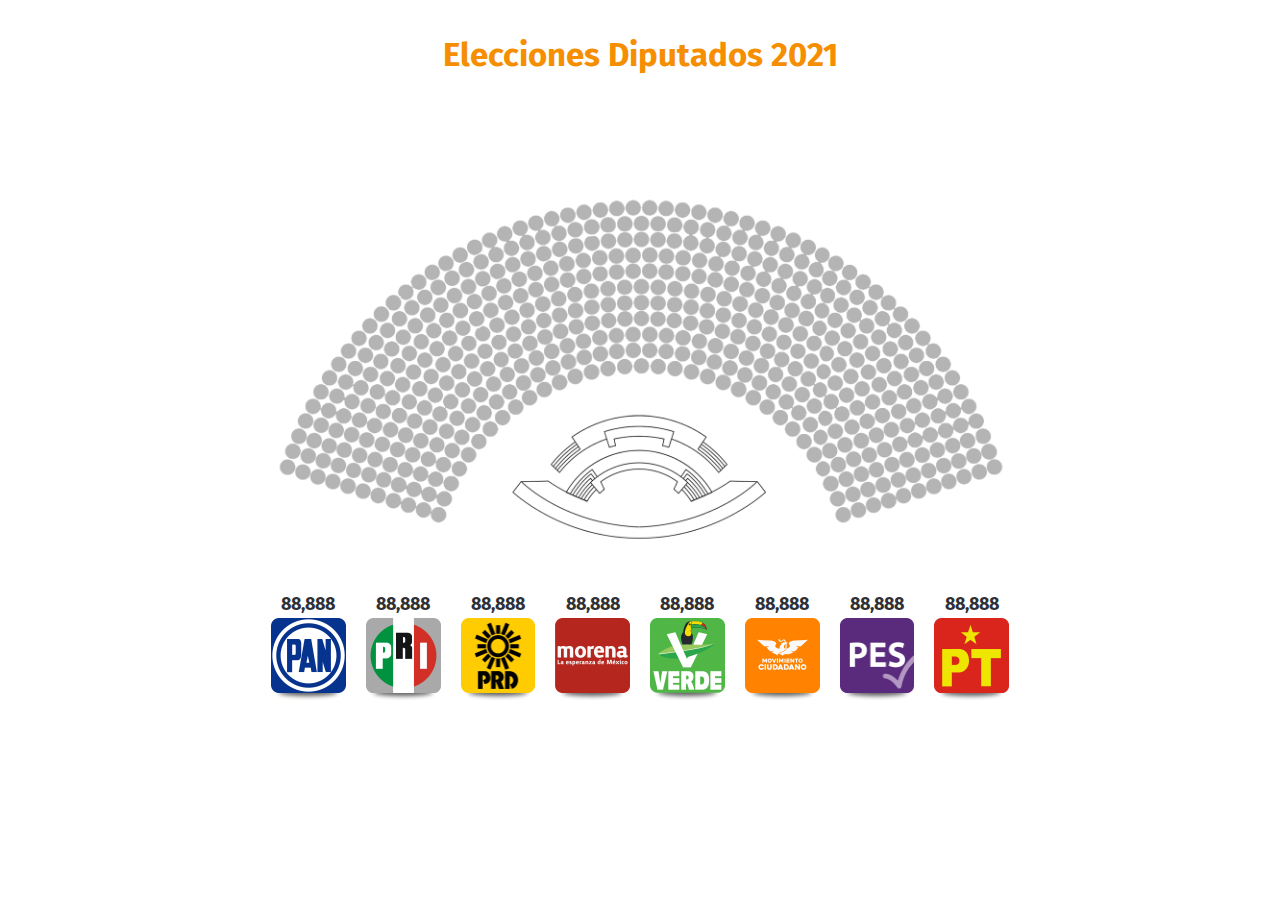
==== app/index.html @ 27cbe116 "add files to repository" ====
<!DOCTYPE html>
<html lang="es">
<head>
  <meta charset="UTF-8">
  <meta name="viewport" content="width=device-width, initial-scale=1, maximum-scale=1, user-scalable=no">
  <title>Elecciones diputados 2021</title>
  <link rel="stylesheet" href="css/styles.css">
</head>
<body>
  <div class="container">
    <h2 class="title">Elecciones Diputados 2021</h2>
    <div class="imagen-camara">
      <img src="img/asientos/camara-img.png" class="img-responsive" alt="">
      <div class="imagen-camara__asientos asientos">
        <img src="img/asientos/morena.png" class="img-responsive" alt="" data="morena">
        <img src="img/asientos/pan.png" class="img-responsive" alt="" data="pan">
      </div>
    </div>
    <div class="botones-partidos">
      <!-- ///// ==== BUTTON ===== ///// -->
      <div class="botones-partidos__wrap-boton wrap-button">
        <span class="botones-partidos__number contador-partido">88,888</span>
        <div class="botones-partidos__boton boton-partido" data="pan">
          <img src="img/pan.png" class="img-responsive" alt="">
        </div>
        <img src="img/shadow.png" class="shadow-button" alt="">
      </div>
      <!-- ///// ==== BUTTON ===== ///// -->
      <div class="botones-partidos__wrap-boton wrap-button">
        <span class="botones-partidos__number contador-partido">88,888</span>
        <div class="botones-partidos__boton boton-partido" data="pri">
          <img src="img/pri.png" class="img-responsive" alt="">
        </div>
        <img src="img/shadow.png" class="shadow-button" alt="">
      </div>
      <!-- ///// ==== BUTTON ===== ///// -->
      <div class="botones-partidos__wrap-boton wrap-button">
        <span class="botones-partidos__number contador-partido">88,888</span>
        <div class="botones-partidos__boton boton-partido" data="prd">
          <img src="img/prd.png" class="img-responsive" alt="">
        </div>
        <img src="img/shadow.png" class="shadow-button" alt="">
      </div>
      <!-- ///// ==== BUTTON ===== ///// -->
      <div class="botones-partidos__wrap-boton wrap-button">
        <span class="botones-partidos__number contador-partido">88,888</span>
        <div class="botones-partidos__boton boton-partido" data="morena">
          <img src="img/morena.png" class="img-responsive" alt="">
        </div>
        <img src="img/shadow.png" class="shadow-button" alt="">
      </div>
      <!-- ///// ==== BUTTON ===== ///// -->
      <div class="botones-partidos__wrap-boton wrap-button">
        <span class="botones-partidos__number contador-partido">88,888</span>
        <div class="botones-partidos__boton boton-partido" data="pv">
          <img src="img/pv.png" class="img-responsive" alt="">
        </div>
        <img src="img/shadow.png" class="shadow-button" alt="">
      </div>
      <!-- ///// ==== BUTTON ===== ///// -->
      <div class="botones-partidos__wrap-boton wrap-button">
        <span class="botones-partidos__number contador-partido">88,888</span>
        <div class="botones-partidos__boton boton-partido" data="mc">
          <img src="img/mc.png" class="img-responsive" alt="">
        </div>
        <img src="img/shadow.png" class="shadow-button" alt="">
      </div>
      <!-- ///// ==== BUTTON ===== ///// -->
      <div class="botones-partidos__wrap-boton wrap-button">
        <span class="botones-partidos__number contador-partido">88,888</span>
        <div class="botones-partidos__boton boton-partido" data="pes">
          <img src="img/pes.png" class="img-responsive" alt="">
        </div>
        <img src="img/shadow.png" class="shadow-button" alt="">
      </div>
      <!-- ///// ==== BUTTON ===== ///// -->
      <div class="botones-partidos__wrap-boton wrap-button">
        <span class="botones-partidos__number contador-partido">88,888</span>
        <div class="botones-partidos__boton boton-partido" data="pt">
          <img src="img/pt.png" class="img-responsive" alt="">
        </div>
        <img src="img/shadow.png" class="shadow-button" alt="">
      </div>
    </div>
  </div>
  <script src="js/resources.min.js"></script>
  <script src="js/main.js"></script>
</body>
</html>
---- app/css/styles.css ----
@import url("https://fonts.googleapis.com/css2?family=Fira+Sans:wght@300;400;700&display=swap");
* {
  margin: 0;
  padding: 0;
  box-sizing: border-box;
}

body {
  background-color: #fff;
  color: #2e3035;
  font-family: 'Fira Sans', sans-serif;
}

.container {
  width: 100%;
  max-width: 768px;
  margin: 0 auto;
  padding: 20px 15px;
  position: relative;
}

.title {
  text-align: center;
  color: #f68e01;
  padding: 15px 0;
  font-size: 1.5625rem;
}

@media screen and (min-width: 48rem) {
  .title {
    font-size: 2.0625rem;
  }
}

.img-responsive {
  display: block;
  width: 100%;
  height: auto;
  margin: 0 auto;
}

.imagen-camara {
  position: relative;
  height: 250px;
}

.imagen-camara__asientos {
  position: absolute;
  top: 0;
  left: 0;
  width: 100%;
  height: 100%;
}

.imagen-camara__asientos img {
  display: none;
  position: absolute;
  top: 0;
  left: 0;
  width: 100%;
  height: auto;
}

@media screen and (min-width: 48rem) {
  .imagen-camara {
    height: 500px;
  }
}

.botones-partidos {
  display: -webkit-box;
  display: -webkit-flex;
  display: -ms-flexbox;
  display: flex;
  -webkit-box-pack: justify;
  -webkit-justify-content: space-between;
      -ms-flex-pack: justify;
          justify-content: space-between;
  -webkit-flex-wrap: wrap;
      -ms-flex-wrap: wrap;
          flex-wrap: wrap;
}

.botones-partidos__wrap-boton {
  width: calc((100% - 60px) / 4);
  position: relative;
  margin-bottom: 30px;
  padding-bottom: 20px;
}

.botones-partidos__wrap-boton .shadow-button {
  display: block;
  width: 110%;
  position: absolute;
  bottom: 10px;
  left: -4px;
  right: 0;
  margin: 0 auto;
}

.botones-partidos__boton {
  cursor: pointer;
  -webkit-transition: all .2s ease-in-out;
  transition: all .2s ease-in-out;
  position: relative;
  z-index: 2;
}

.botones-partidos__boton:hover {
  -webkit-transform: scale(0.9);
      -ms-transform: scale(0.9);
          transform: scale(0.9);
}

.botones-partidos__number {
  display: block;
  text-align: center;
  font-weight: 700;
  padding: 3px 0;
  font-size: 1.125rem;
}

@media screen and (min-width: 48rem) {
  .botones-partidos__wrap-boton {
    width: calc((100% - 140px) / 8);
  }
}

/*# sourceMappingURL=[data-uri] */
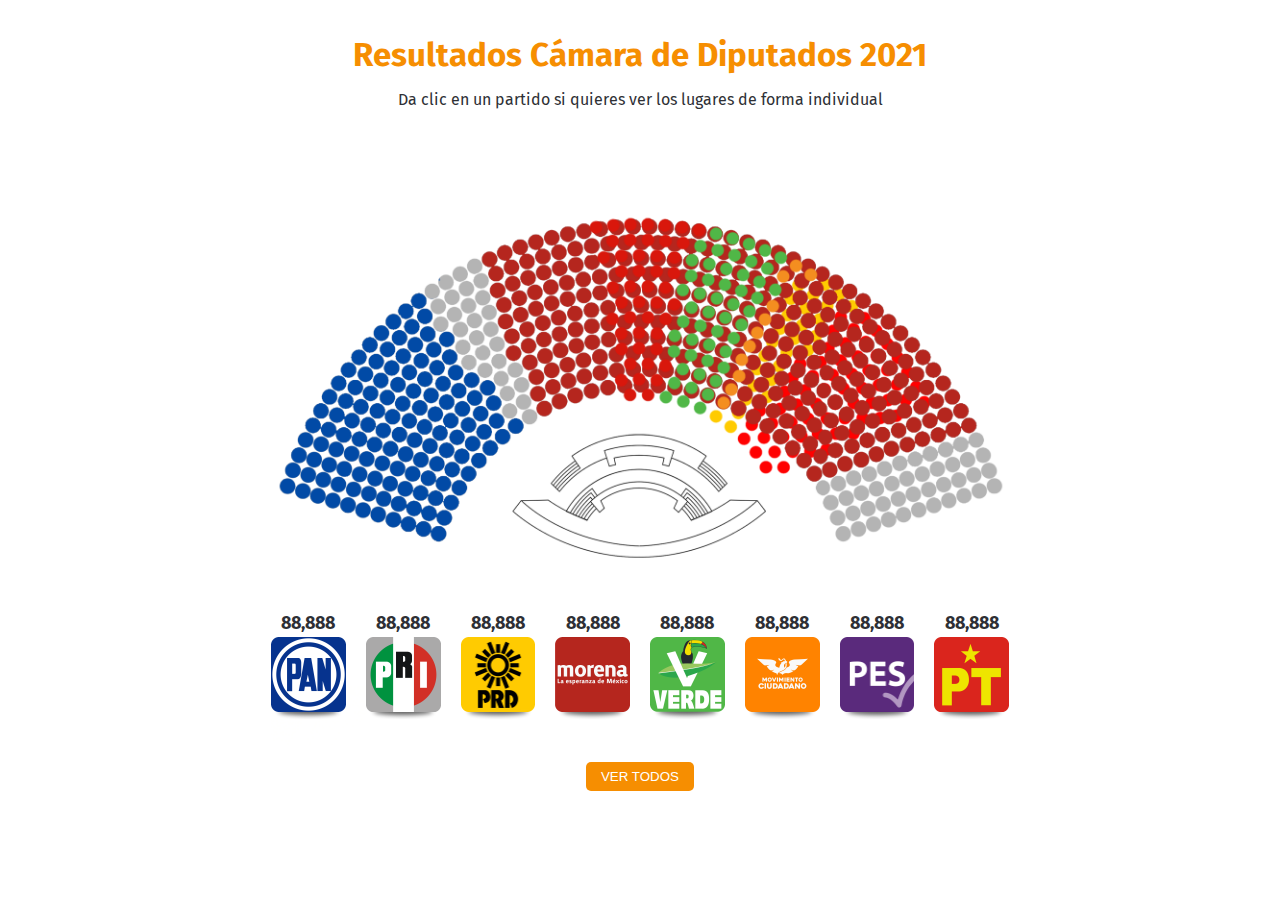
==== commit 63398547: "add text instructions" ====
--- a/app/index.html
+++ b/app/index.html
@@ -1,89 +1 @@
-<!DOCTYPE html>
-<html lang="es">
-<head>
-  <meta charset="UTF-8">
-  <meta name="viewport" content="width=device-width, initial-scale=1, maximum-scale=1, user-scalable=no">
-  <title>Elecciones diputados 2021</title>
-  <link rel="stylesheet" href="css/styles.css">
-</head>
-<body>
-  <div class="container">
-    <h2 class="title">Elecciones Diputados 2021</h2>
-    <div class="imagen-camara">
-      <img src="img/asientos/camara-img.png" class="img-responsive" alt="">
-      <div class="imagen-camara__asientos asientos">
-        <img src="img/asientos/morena.png" class="img-responsive" alt="" data="morena">
-        <img src="img/asientos/pan.png" class="img-responsive" alt="" data="pan">
-      </div>
-    </div>
-    <div class="botones-partidos">
-      <!-- ///// ==== BUTTON ===== ///// -->
-      <div class="botones-partidos__wrap-boton wrap-button">
-        <span class="botones-partidos__number contador-partido">88,888</span>
-        <div class="botones-partidos__boton boton-partido" data="pan">
-          <img src="img/pan.png" class="img-responsive" alt="">
-        </div>
-        <img src="img/shadow.png" class="shadow-button" alt="">
-      </div>
-      <!-- ///// ==== BUTTON ===== ///// -->
-      <div class="botones-partidos__wrap-boton wrap-button">
-        <span class="botones-partidos__number contador-partido">88,888</span>
-        <div class="botones-partidos__boton boton-partido" data="pri">
-          <img src="img/pri.png" class="img-responsive" alt="">
-        </div>
-        <img src="img/shadow.png" class="shadow-button" alt="">
-      </div>
-      <!-- ///// ==== BUTTON ===== ///// -->
-      <div class="botones-partidos__wrap-boton wrap-button">
-        <span class="botones-partidos__number contador-partido">88,888</span>
-        <div class="botones-partidos__boton boton-partido" data="prd">
-          <img src="img/prd.png" class="img-responsive" alt="">
-        </div>
-        <img src="img/shadow.png" class="shadow-button" alt="">
-      </div>
-      <!-- ///// ==== BUTTON ===== ///// -->
-      <div class="botones-partidos__wrap-boton wrap-button">
-        <span class="botones-partidos__number contador-partido">88,888</span>
-        <div class="botones-partidos__boton boton-partido" data="morena">
-          <img src="img/morena.png" class="img-responsive" alt="">
-        </div>
-        <img src="img/shadow.png" class="shadow-button" alt="">
-      </div>
-      <!-- ///// ==== BUTTON ===== ///// -->
-      <div class="botones-partidos__wrap-boton wrap-button">
-        <span class="botones-partidos__number contador-partido">88,888</span>
-        <div class="botones-partidos__boton boton-partido" data="pv">
-          <img src="img/pv.png" class="img-responsive" alt="">
-        </div>
-        <img src="img/shadow.png" class="shadow-button" alt="">
-      </div>
-      <!-- ///// ==== BUTTON ===== ///// -->
-      <div class="botones-partidos__wrap-boton wrap-button">
-        <span class="botones-partidos__number contador-partido">88,888</span>
-        <div class="botones-partidos__boton boton-partido" data="mc">
-          <img src="img/mc.png" class="img-responsive" alt="">
-        </div>
-        <img src="img/shadow.png" class="shadow-button" alt="">
-      </div>
-      <!-- ///// ==== BUTTON ===== ///// -->
-      <div class="botones-partidos__wrap-boton wrap-button">
-        <span class="botones-partidos__number contador-partido">88,888</span>
-        <div class="botones-partidos__boton boton-partido" data="pes">
-          <img src="img/pes.png" class="img-responsive" alt="">
-        </div>
-        <img src="img/shadow.png" class="shadow-button" alt="">
-      </div>
-      <!-- ///// ==== BUTTON ===== ///// -->
-      <div class="botones-partidos__wrap-boton wrap-button">
-        <span class="botones-partidos__number contador-partido">88,888</span>
-        <div class="botones-partidos__boton boton-partido" data="pt">
-          <img src="img/pt.png" class="img-responsive" alt="">
-        </div>
-        <img src="img/shadow.png" class="shadow-button" alt="">
-      </div>
-    </div>
-  </div>
-  <script src="js/resources.min.js"></script>
-  <script src="js/main.js"></script>
-</body>
-</html>+<!DOCTYPE html><html lang="es"><head><meta charset="UTF-8"><meta name="viewport" content="width=device-width,initial-scale=1,maximum-scale=1,user-scalable=no"><title>Resultados diputados 2021</title><link rel="stylesheet" href="css/styles.min.css"></head><body><div class="container"><h2 class="title">Resultados Cámara de Diputados 2021</h2><p class="text-instructions">Da clic en un partido si quieres ver los lugares de forma individual</p><div class="imagen-camara"><img src="img/asientos/camara-img.png" class="img-responsive" alt=""><div class="imagen-camara__asientos asientos"><img src="img/asientos/pan.png" class="img-responsive" alt="" data="pan"> <img src="img/asientos/pri.png" class="img-responsive" alt="" data="pri"> <img src="img/asientos/prd.png" class="img-responsive" alt="" data="prd"> <img src="img/asientos/morena.png" class="img-responsive" alt="" data="morena"> <img src="img/asientos/pv.png" class="img-responsive" alt="" data="pv"> <img src="img/asientos/mc.png" class="img-responsive" alt="" data="mc"> <img src="img/asientos/pt.png" class="img-responsive" alt="" data="pt"></div></div><div class="botones-partidos"><div class="botones-partidos__wrap-boton wrap-button"><span class="botones-partidos__number contador-partido">88,888</span><div class="botones-partidos__boton boton-partido" data="pan"><img src="img/pan.png" class="img-responsive" alt=""></div><img src="img/shadow.png" class="shadow-button" alt=""></div><div class="botones-partidos__wrap-boton wrap-button"><span class="botones-partidos__number contador-partido">88,888</span><div class="botones-partidos__boton boton-partido" data="pri"><img src="img/pri.png" class="img-responsive" alt=""></div><img src="img/shadow.png" class="shadow-button" alt=""></div><div class="botones-partidos__wrap-boton wrap-button"><span class="botones-partidos__number contador-partido">88,888</span><div class="botones-partidos__boton boton-partido" data="prd"><img src="img/prd.png" class="img-responsive" alt=""></div><img src="img/shadow.png" class="shadow-button" alt=""></div><div class="botones-partidos__wrap-boton wrap-button"><span class="botones-partidos__number contador-partido">88,888</span><div class="botones-partidos__boton boton-partido" data="morena"><img src="img/morena.png" class="img-responsive" alt=""></div><img src="img/shadow.png" class="shadow-button" alt=""></div><div class="botones-partidos__wrap-boton wrap-button"><span class="botones-partidos__number contador-partido">88,888</span><div class="botones-partidos__boton boton-partido" data="pv"><img src="img/pv.png" class="img-responsive" alt=""></div><img src="img/shadow.png" class="shadow-button" alt=""></div><div class="botones-partidos__wrap-boton wrap-button"><span class="botones-partidos__number contador-partido">88,888</span><div class="botones-partidos__boton boton-partido" data="mc"><img src="img/mc.png" class="img-responsive" alt=""></div><img src="img/shadow.png" class="shadow-button" alt=""></div><div class="botones-partidos__wrap-boton wrap-button"><span class="botones-partidos__number contador-partido">88,888</span><div class="botones-partidos__boton boton-partido" data="pes"><img src="img/pes.png" class="img-responsive" alt=""></div><img src="img/shadow.png" class="shadow-button" alt=""></div><div class="botones-partidos__wrap-boton wrap-button"><span class="botones-partidos__number contador-partido">88,888</span><div class="botones-partidos__boton boton-partido" data="pt"><img src="img/pt.png" class="img-responsive" alt=""></div><img src="img/shadow.png" class="shadow-button" alt=""></div></div><div class="wrap-button-all"><button class="button-all">Ver todos</button></div></div><script src="js/resources.min.js"></script><script src="js/main.min.js"></script></body></html>--- a/app/css/styles.min.css
+++ b/app/css/styles.min.css
@@ -0,0 +1 @@
+@import url("https://fonts.googleapis.com/css2?family=Fira+Sans:wght@300;400;700&display=swap");*{margin:0;padding:0;box-sizing:border-box}body{background-color:#fff;color:#2e3035;font-family:'Fira Sans', sans-serif}.container{width:100%;max-width:768px;margin:0 auto;padding:20px 15px;position:relative}.title{text-align:center;color:#f68e01;padding:15px 0;font-size:1.5625rem}@media screen and (min-width: 48rem){.title{font-size:2.0625rem}}.text-instructions{text-align:center}.img-responsive{display:block;width:100%;height:auto;margin:0 auto}.imagen-camara{position:relative;height:250px}.imagen-camara__asientos{position:absolute;top:0;left:0;width:100%;height:100%}.imagen-camara__asientos img{position:absolute;top:0;left:0;width:100%;height:auto}@media screen and (min-width: 48rem){.imagen-camara{height:500px}}.botones-partidos{display:-webkit-box;display:-webkit-flex;display:-ms-flexbox;display:flex;-webkit-box-pack:justify;-webkit-justify-content:space-between;-ms-flex-pack:justify;justify-content:space-between;-webkit-flex-wrap:wrap;-ms-flex-wrap:wrap;flex-wrap:wrap}.botones-partidos__wrap-boton{width:calc((100% - 60px) / 4);position:relative;margin-bottom:30px;padding-bottom:20px}.botones-partidos__wrap-boton .shadow-button{display:block;width:110%;position:absolute;bottom:10px;left:-4px;right:0;margin:0 auto}.botones-partidos__boton{cursor:pointer;-webkit-transition:all .2s ease-in-out;transition:all .2s ease-in-out;position:relative;z-index:2}.botones-partidos__boton:hover{-webkit-transform:scale(0.9);-ms-transform:scale(0.9);transform:scale(0.9)}.botones-partidos__number{display:block;text-align:center;font-weight:700;padding:3px 0;font-size:1.125rem}@media screen and (min-width: 48rem){.botones-partidos__wrap-boton{width:calc((100% - 140px) / 8)}}.wrap-button-all{display:-webkit-box;display:-webkit-flex;display:-ms-flexbox;display:flex;-webkit-box-pack:center;-webkit-justify-content:center;-ms-flex-pack:center;justify-content:center}.wrap-button-all .button-all{display:inline-block;background-color:#f68e01;color:white;border:none;outline:none !important;text-transform:uppercase;padding:7px 15px;border-radius:5px;cursor:pointer;-webkit-transition:all .2s ease-in-out;transition:all .2s ease-in-out}.wrap-button-all .button-all:hover{opacity:.8}
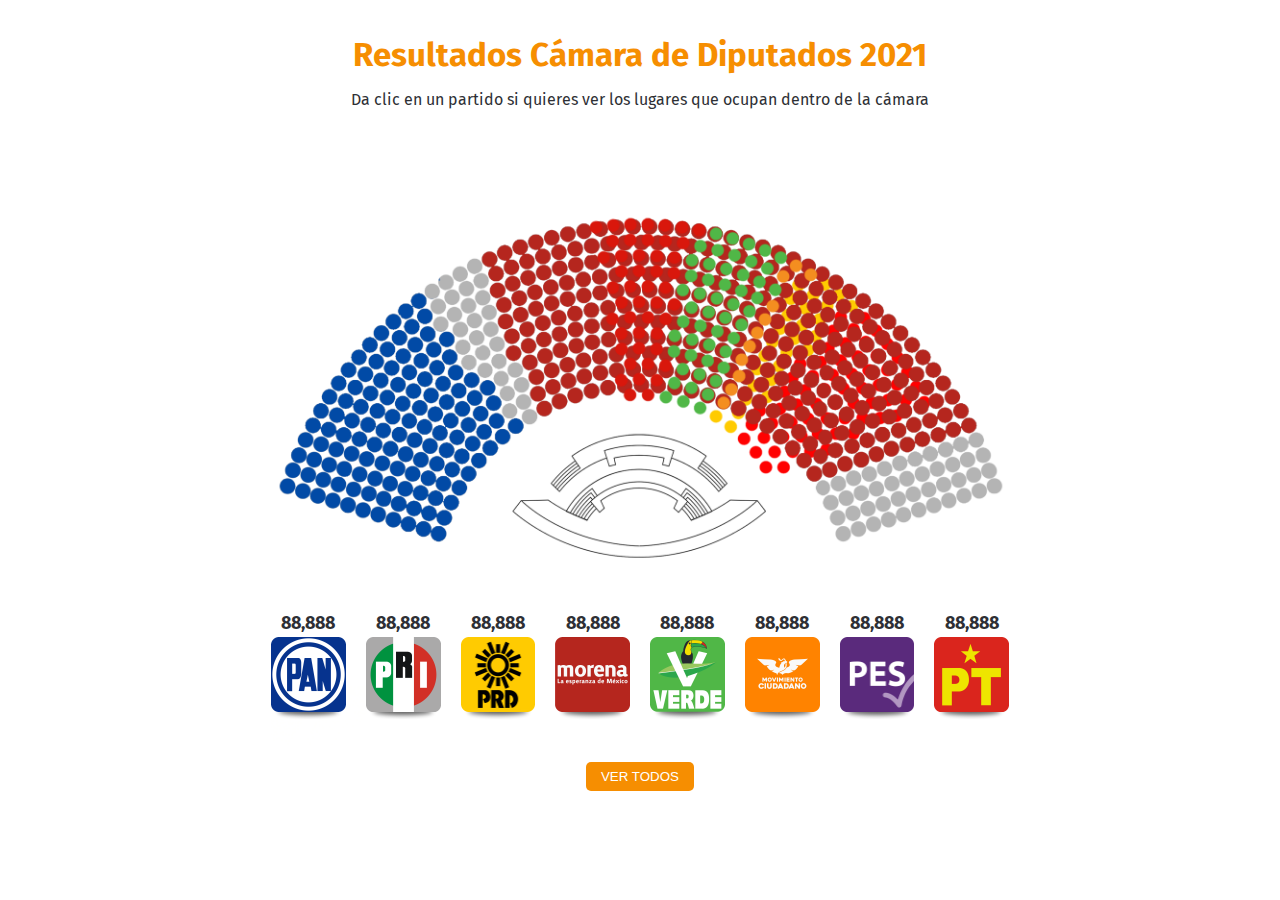
==== commit 5de99f25: "add production component" ====
--- a/app/index.html
+++ b/app/index.html
@@ -1 +1 @@
-<!DOCTYPE html><html lang="es"><head><meta charset="UTF-8"><meta name="viewport" content="width=device-width,initial-scale=1,maximum-scale=1,user-scalable=no"><title>Resultados diputados 2021</title><link rel="stylesheet" href="css/styles.min.css"></head><body><div class="container"><h2 class="title">Resultados Cámara de Diputados 2021</h2><p class="text-instructions">Da clic en un partido si quieres ver los lugares de forma individual</p><div class="imagen-camara"><img src="img/asientos/camara-img.png" class="img-responsive" alt=""><div class="imagen-camara__asientos asientos"><img src="img/asientos/pan.png" class="img-responsive" alt="" data="pan"> <img src="img/asientos/pri.png" class="img-responsive" alt="" data="pri"> <img src="img/asientos/prd.png" class="img-responsive" alt="" data="prd"> <img src="img/asientos/morena.png" class="img-responsive" alt="" data="morena"> <img src="img/asientos/pv.png" class="img-responsive" alt="" data="pv"> <img src="img/asientos/mc.png" class="img-responsive" alt="" data="mc"> <img src="img/asientos/pt.png" class="img-responsive" alt="" data="pt"></div></div><div class="botones-partidos"><div class="botones-partidos__wrap-boton wrap-button"><span class="botones-partidos__number contador-partido">88,888</span><div class="botones-partidos__boton boton-partido" data="pan"><img src="img/pan.png" class="img-responsive" alt=""></div><img src="img/shadow.png" class="shadow-button" alt=""></div><div class="botones-partidos__wrap-boton wrap-button"><span class="botones-partidos__number contador-partido">88,888</span><div class="botones-partidos__boton boton-partido" data="pri"><img src="img/pri.png" class="img-responsive" alt=""></div><img src="img/shadow.png" class="shadow-button" alt=""></div><div class="botones-partidos__wrap-boton wrap-button"><span class="botones-partidos__number contador-partido">88,888</span><div class="botones-partidos__boton boton-partido" data="prd"><img src="img/prd.png" class="img-responsive" alt=""></div><img src="img/shadow.png" class="shadow-button" alt=""></div><div class="botones-partidos__wrap-boton wrap-button"><span class="botones-partidos__number contador-partido">88,888</span><div class="botones-partidos__boton boton-partido" data="morena"><img src="img/morena.png" class="img-responsive" alt=""></div><img src="img/shadow.png" class="shadow-button" alt=""></div><div class="botones-partidos__wrap-boton wrap-button"><span class="botones-partidos__number contador-partido">88,888</span><div class="botones-partidos__boton boton-partido" data="pv"><img src="img/pv.png" class="img-responsive" alt=""></div><img src="img/shadow.png" class="shadow-button" alt=""></div><div class="botones-partidos__wrap-boton wrap-button"><span class="botones-partidos__number contador-partido">88,888</span><div class="botones-partidos__boton boton-partido" data="mc"><img src="img/mc.png" class="img-responsive" alt=""></div><img src="img/shadow.png" class="shadow-button" alt=""></div><div class="botones-partidos__wrap-boton wrap-button"><span class="botones-partidos__number contador-partido">88,888</span><div class="botones-partidos__boton boton-partido" data="pes"><img src="img/pes.png" class="img-responsive" alt=""></div><img src="img/shadow.png" class="shadow-button" alt=""></div><div class="botones-partidos__wrap-boton wrap-button"><span class="botones-partidos__number contador-partido">88,888</span><div class="botones-partidos__boton boton-partido" data="pt"><img src="img/pt.png" class="img-responsive" alt=""></div><img src="img/shadow.png" class="shadow-button" alt=""></div></div><div class="wrap-button-all"><button class="button-all">Ver todos</button></div></div><script src="js/resources.min.js"></script><script src="js/main.min.js"></script></body></html>+<!DOCTYPE html><html lang="es"><head><meta charset="UTF-8"><meta name="viewport" content="width=device-width,initial-scale=1,maximum-scale=1,user-scalable=no"><title>Resultados diputados 2021</title><link rel="stylesheet" href="css/styles.min.css"></head><body><div class="container"><h2 class="title">Resultados Cámara de Diputados 2021</h2><p class="text-instructions">Da clic en un partido si quieres ver los lugares que ocupan dentro de la cámara</p><div class="imagen-camara"><img src="img/asientos/camara-img.png" class="img-responsive" alt=""><div class="imagen-camara__asientos asientos"><img src="img/asientos/pan.png" class="img-responsive" alt="" data="pan"> <img src="img/asientos/pri.png" class="img-responsive" alt="" data="pri"> <img src="img/asientos/prd.png" class="img-responsive" alt="" data="prd"> <img src="img/asientos/morena.png" class="img-responsive" alt="" data="morena"> <img src="img/asientos/pv.png" class="img-responsive" alt="" data="pv"> <img src="img/asientos/mc.png" class="img-responsive" alt="" data="mc"> <img src="img/asientos/pt.png" class="img-responsive" alt="" data="pt"></div></div><div class="botones-partidos"><div class="botones-partidos__wrap-boton wrap-button"><span class="botones-partidos__number contador-partido">88,888</span><div class="botones-partidos__boton boton-partido" data="pan"><img src="img/pan.png" class="img-responsive" alt=""></div><img src="img/shadow.png" class="shadow-button" alt=""></div><div class="botones-partidos__wrap-boton wrap-button"><span class="botones-partidos__number contador-partido">88,888</span><div class="botones-partidos__boton boton-partido" data="pri"><img src="img/pri.png" class="img-responsive" alt=""></div><img src="img/shadow.png" class="shadow-button" alt=""></div><div class="botones-partidos__wrap-boton wrap-button"><span class="botones-partidos__number contador-partido">88,888</span><div class="botones-partidos__boton boton-partido" data="prd"><img src="img/prd.png" class="img-responsive" alt=""></div><img src="img/shadow.png" class="shadow-button" alt=""></div><div class="botones-partidos__wrap-boton wrap-button"><span class="botones-partidos__number contador-partido">88,888</span><div class="botones-partidos__boton boton-partido" data="morena"><img src="img/morena.png" class="img-responsive" alt=""></div><img src="img/shadow.png" class="shadow-button" alt=""></div><div class="botones-partidos__wrap-boton wrap-button"><span class="botones-partidos__number contador-partido">88,888</span><div class="botones-partidos__boton boton-partido" data="pv"><img src="img/pv.png" class="img-responsive" alt=""></div><img src="img/shadow.png" class="shadow-button" alt=""></div><div class="botones-partidos__wrap-boton wrap-button"><span class="botones-partidos__number contador-partido">88,888</span><div class="botones-partidos__boton boton-partido" data="mc"><img src="img/mc.png" class="img-responsive" alt=""></div><img src="img/shadow.png" class="shadow-button" alt=""></div><div class="botones-partidos__wrap-boton wrap-button"><span class="botones-partidos__number contador-partido">88,888</span><div class="botones-partidos__boton boton-partido" data="pes"><img src="img/pes.png" class="img-responsive" alt=""></div><img src="img/shadow.png" class="shadow-button" alt=""></div><div class="botones-partidos__wrap-boton wrap-button"><span class="botones-partidos__number contador-partido">88,888</span><div class="botones-partidos__boton boton-partido" data="pt"><img src="img/pt.png" class="img-responsive" alt=""></div><img src="img/shadow.png" class="shadow-button" alt=""></div></div><div class="wrap-button-all"><button class="button-all">Ver todos</button></div></div><script src="js/resources.min.js"></script><script src="js/main.min.js"></script></body></html>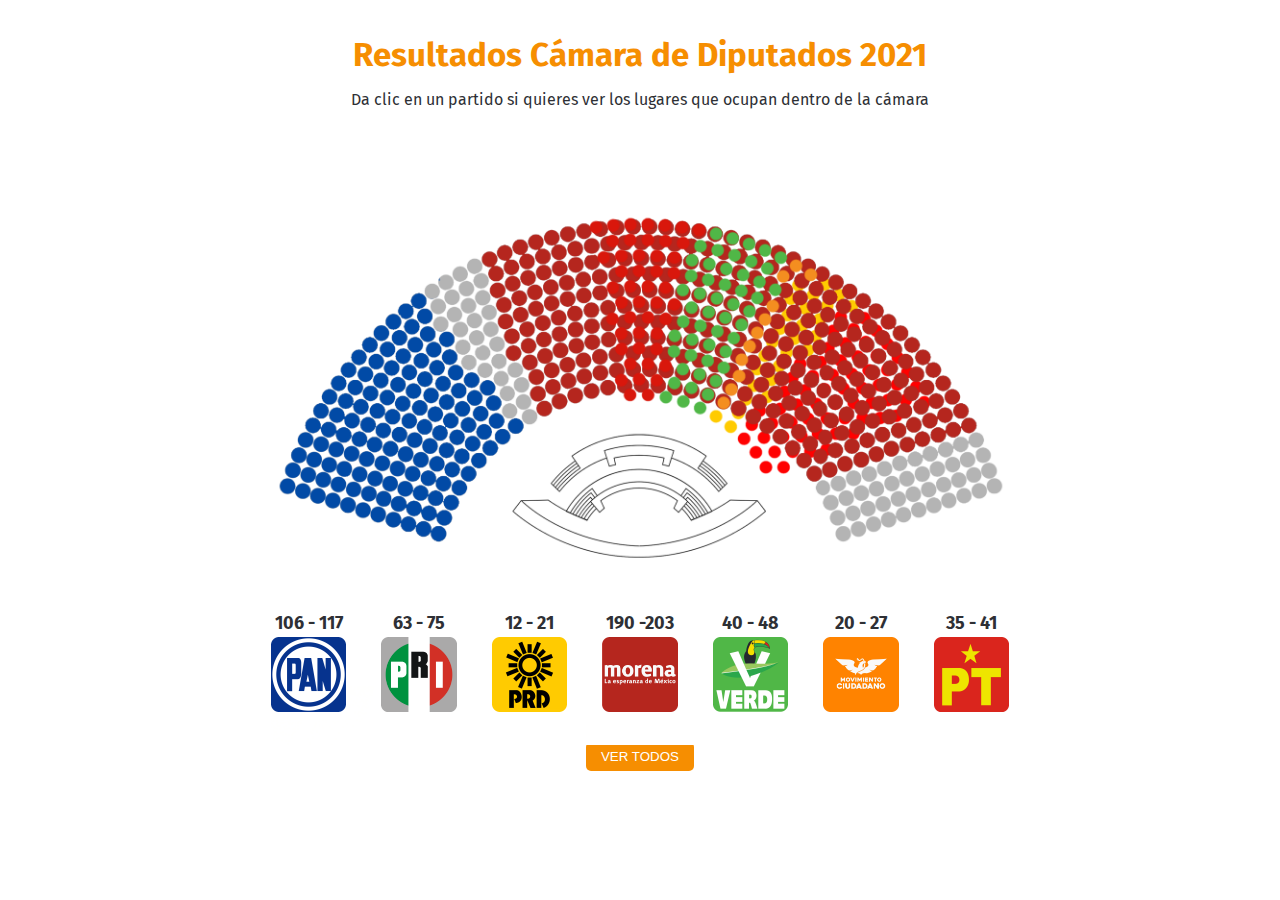
==== commit fe78c4d7: "add info to component" ====
--- a/app/index.html
+++ b/app/index.html
@@ -1 +1 @@
-<!DOCTYPE html><html lang="es"><head><meta charset="UTF-8"><meta name="viewport" content="width=device-width,initial-scale=1,maximum-scale=1,user-scalable=no"><title>Resultados diputados 2021</title><link rel="stylesheet" href="css/styles.min.css"></head><body><div class="container"><h2 class="title">Resultados Cámara de Diputados 2021</h2><p class="text-instructions">Da clic en un partido si quieres ver los lugares que ocupan dentro de la cámara</p><div class="imagen-camara"><img src="img/asientos/camara-img.png" class="img-responsive" alt=""><div class="imagen-camara__asientos asientos"><img src="img/asientos/pan.png" class="img-responsive" alt="" data="pan"> <img src="img/asientos/pri.png" class="img-responsive" alt="" data="pri"> <img src="img/asientos/prd.png" class="img-responsive" alt="" data="prd"> <img src="img/asientos/morena.png" class="img-responsive" alt="" data="morena"> <img src="img/asientos/pv.png" class="img-responsive" alt="" data="pv"> <img src="img/asientos/mc.png" class="img-responsive" alt="" data="mc"> <img src="img/asientos/pt.png" class="img-responsive" alt="" data="pt"></div></div><div class="botones-partidos"><div class="botones-partidos__wrap-boton wrap-button"><span class="botones-partidos__number contador-partido">88,888</span><div class="botones-partidos__boton boton-partido" data="pan"><img src="img/pan.png" class="img-responsive" alt=""></div><img src="img/shadow.png" class="shadow-button" alt=""></div><div class="botones-partidos__wrap-boton wrap-button"><span class="botones-partidos__number contador-partido">88,888</span><div class="botones-partidos__boton boton-partido" data="pri"><img src="img/pri.png" class="img-responsive" alt=""></div><img src="img/shadow.png" class="shadow-button" alt=""></div><div class="botones-partidos__wrap-boton wrap-button"><span class="botones-partidos__number contador-partido">88,888</span><div class="botones-partidos__boton boton-partido" data="prd"><img src="img/prd.png" class="img-responsive" alt=""></div><img src="img/shadow.png" class="shadow-button" alt=""></div><div class="botones-partidos__wrap-boton wrap-button"><span class="botones-partidos__number contador-partido">88,888</span><div class="botones-partidos__boton boton-partido" data="morena"><img src="img/morena.png" class="img-responsive" alt=""></div><img src="img/shadow.png" class="shadow-button" alt=""></div><div class="botones-partidos__wrap-boton wrap-button"><span class="botones-partidos__number contador-partido">88,888</span><div class="botones-partidos__boton boton-partido" data="pv"><img src="img/pv.png" class="img-responsive" alt=""></div><img src="img/shadow.png" class="shadow-button" alt=""></div><div class="botones-partidos__wrap-boton wrap-button"><span class="botones-partidos__number contador-partido">88,888</span><div class="botones-partidos__boton boton-partido" data="mc"><img src="img/mc.png" class="img-responsive" alt=""></div><img src="img/shadow.png" class="shadow-button" alt=""></div><div class="botones-partidos__wrap-boton wrap-button"><span class="botones-partidos__number contador-partido">88,888</span><div class="botones-partidos__boton boton-partido" data="pes"><img src="img/pes.png" class="img-responsive" alt=""></div><img src="img/shadow.png" class="shadow-button" alt=""></div><div class="botones-partidos__wrap-boton wrap-button"><span class="botones-partidos__number contador-partido">88,888</span><div class="botones-partidos__boton boton-partido" data="pt"><img src="img/pt.png" class="img-responsive" alt=""></div><img src="img/shadow.png" class="shadow-button" alt=""></div></div><div class="wrap-button-all"><button class="button-all">Ver todos</button></div></div><script src="js/resources.min.js"></script><script src="js/main.min.js"></script></body></html>+<!DOCTYPE html><html lang="es"><head><meta charset="UTF-8"><meta name="viewport" content="width=device-width,initial-scale=1,maximum-scale=1,user-scalable=no"><title>Resultados diputados 2021</title><link rel="stylesheet" href="css/styles.min.css"></head><body><div class="container"><h2 class="title">Resultados Cámara de Diputados 2021</h2><p class="text-instructions">Da clic en un partido si quieres ver los lugares que ocupan dentro de la cámara</p><div class="imagen-camara"><img src="img/asientos/camara-img.png" class="img-responsive" alt=""><div class="imagen-camara__asientos asientos"><img src="img/asientos/pan.png" class="img-responsive" alt="" data="pan"> <img src="img/asientos/pri.png" class="img-responsive" alt="" data="pri"> <img src="img/asientos/prd.png" class="img-responsive" alt="" data="prd"> <img src="img/asientos/morena.png" class="img-responsive" alt="" data="morena"> <img src="img/asientos/pv.png" class="img-responsive" alt="" data="pv"> <img src="img/asientos/mc.png" class="img-responsive" alt="" data="mc"> <img src="img/asientos/pt.png" class="img-responsive" alt="" data="pt"></div></div><div class="botones-partidos"><div class="botones-partidos__wrap-boton wrap-button"><span class="botones-partidos__number contador-partido">106 - 117</span><div class="botones-partidos__boton boton-partido" data="pan"><img src="img/pan.png" class="img-responsive" alt=""></div><img src="img/shadow.png" class="shadow-button" alt=""></div><div class="botones-partidos__wrap-boton wrap-button"><span class="botones-partidos__number contador-partido">63 - 75</span><div class="botones-partidos__boton boton-partido" data="pri"><img src="img/pri.png" class="img-responsive" alt=""></div><img src="img/shadow.png" class="shadow-button" alt=""></div><div class="botones-partidos__wrap-boton wrap-button"><span class="botones-partidos__number contador-partido">12 - 21</span><div class="botones-partidos__boton boton-partido" data="prd"><img src="img/prd.png" class="img-responsive" alt=""></div><img src="img/shadow.png" class="shadow-button" alt=""></div><div class="botones-partidos__wrap-boton wrap-button"><span class="botones-partidos__number contador-partido">190 -203</span><div class="botones-partidos__boton boton-partido" data="morena"><img src="img/morena.png" class="img-responsive" alt=""></div><img src="img/shadow.png" class="shadow-button" alt=""></div><div class="botones-partidos__wrap-boton wrap-button"><span class="botones-partidos__number contador-partido">40 - 48</span><div class="botones-partidos__boton boton-partido" data="pv"><img src="img/pv.png" class="img-responsive" alt=""></div><img src="img/shadow.png" class="shadow-button" alt=""></div><div class="botones-partidos__wrap-boton wrap-button"><span class="botones-partidos__number contador-partido">20 - 27</span><div class="botones-partidos__boton boton-partido" data="mc"><img src="img/mc.png" class="img-responsive" alt=""></div><img src="img/shadow.png" class="shadow-button" alt=""></div><div class="botones-partidos__wrap-boton wrap-button"><span class="botones-partidos__number contador-partido">35 - 41</span><div class="botones-partidos__boton boton-partido" data="pt"><img src="img/pt.png" class="img-responsive" alt=""></div><img src="img/shadow.png" class="shadow-button" alt=""></div></div><div class="wrap-button-all"><button class="button-all">Ver todos</button></div></div><script src="js/resources.min.js"></script><script src="js/main.min.js"></script></body></html>--- a/app/css/styles.min.css
+++ b/app/css/styles.min.css
@@ -1 +1 @@
-@import url("https://fonts.googleapis.com/css2?family=Fira+Sans:wght@300;400;700&display=swap");*{margin:0;padding:0;box-sizing:border-box}body{background-color:#fff;color:#2e3035;font-family:'Fira Sans', sans-serif}.container{width:100%;max-width:768px;margin:0 auto;padding:20px 15px;position:relative}.title{text-align:center;color:#f68e01;padding:15px 0;font-size:1.5625rem}@media screen and (min-width: 48rem){.title{font-size:2.0625rem}}.text-instructions{text-align:center}.img-responsive{display:block;width:100%;height:auto;margin:0 auto}.imagen-camara{position:relative;height:250px}.imagen-camara__asientos{position:absolute;top:0;left:0;width:100%;height:100%}.imagen-camara__asientos img{position:absolute;top:0;left:0;width:100%;height:auto}@media screen and (min-width: 48rem){.imagen-camara{height:500px}}.botones-partidos{display:-webkit-box;display:-webkit-flex;display:-ms-flexbox;display:flex;-webkit-box-pack:justify;-webkit-justify-content:space-between;-ms-flex-pack:justify;justify-content:space-between;-webkit-flex-wrap:wrap;-ms-flex-wrap:wrap;flex-wrap:wrap}.botones-partidos__wrap-boton{width:calc((100% - 60px) / 4);position:relative;margin-bottom:30px;padding-bottom:20px}.botones-partidos__wrap-boton .shadow-button{display:block;width:110%;position:absolute;bottom:10px;left:-4px;right:0;margin:0 auto}.botones-partidos__boton{cursor:pointer;-webkit-transition:all .2s ease-in-out;transition:all .2s ease-in-out;position:relative;z-index:2}.botones-partidos__boton:hover{-webkit-transform:scale(0.9);-ms-transform:scale(0.9);transform:scale(0.9)}.botones-partidos__number{display:block;text-align:center;font-weight:700;padding:3px 0;font-size:1.125rem}@media screen and (min-width: 48rem){.botones-partidos__wrap-boton{width:calc((100% - 140px) / 8)}}.wrap-button-all{display:-webkit-box;display:-webkit-flex;display:-ms-flexbox;display:flex;-webkit-box-pack:center;-webkit-justify-content:center;-ms-flex-pack:center;justify-content:center}.wrap-button-all .button-all{display:inline-block;background-color:#f68e01;color:white;border:none;outline:none !important;text-transform:uppercase;padding:7px 15px;border-radius:5px;cursor:pointer;-webkit-transition:all .2s ease-in-out;transition:all .2s ease-in-out}.wrap-button-all .button-all:hover{opacity:.8}
+@import url("https://fonts.googleapis.com/css2?family=Fira+Sans:wght@300;400;700&display=swap");*{margin:0;padding:0;box-sizing:border-box}body{background-color:#fff;color:#2e3035;font-family:'Fira Sans', sans-serif}.container{width:100%;max-width:768px;margin:0 auto;padding:20px 15px;position:relative}.title{text-align:center;color:#f68e01;padding:15px 0;font-size:1.5625rem}@media screen and (min-width: 47.375rem){.title{font-size:2.0625rem}}.text-instructions{text-align:center}.img-responsive{display:block;width:100%;height:auto;margin:0 auto}.imagen-camara{position:relative;height:250px}.imagen-camara__asientos{position:absolute;top:0;left:0;width:100%;height:100%}.imagen-camara__asientos img{position:absolute;top:0;left:0;width:100%;height:auto}@media screen and (min-width: 47.375rem){.imagen-camara{height:500px}}.botones-partidos{display:-webkit-box;display:-webkit-flex;display:-ms-flexbox;display:flex;-webkit-box-pack:justify;-webkit-justify-content:space-between;-ms-flex-pack:justify;justify-content:space-between;-webkit-flex-wrap:wrap;-ms-flex-wrap:wrap;flex-wrap:wrap}.botones-partidos__wrap-boton{width:calc((100% - 60px) / 4);position:relative;margin-bottom:30px}.botones-partidos__wrap-boton .shadow-button{display:block;width:110%;position:absolute;bottom:12px;left:-2px;right:0;margin:0 auto}.botones-partidos__boton{cursor:pointer;-webkit-transition:all .2s ease-in-out;transition:all .2s ease-in-out;position:relative;z-index:2}.botones-partidos__boton:hover{-webkit-transform:scale(0.9);-ms-transform:scale(0.9);transform:scale(0.9)}.botones-partidos__number{display:block;text-align:center;font-weight:700;padding:3px 0;font-size:1.125rem}@media screen and (min-width: 47.375rem){.botones-partidos__wrap-boton{width:calc((100% - 210px) / 7)}}.wrap-button-all{display:-webkit-box;display:-webkit-flex;display:-ms-flexbox;display:flex;-webkit-box-pack:center;-webkit-justify-content:center;-ms-flex-pack:center;justify-content:center}.wrap-button-all .button-all{display:inline-block;background-color:#f68e01;color:white;border:none;outline:none !important;text-transform:uppercase;padding:7px 15px;border-radius:5px;cursor:pointer;-webkit-transition:all .2s ease-in-out;transition:all .2s ease-in-out}.wrap-button-all .button-all:hover{opacity:.8}
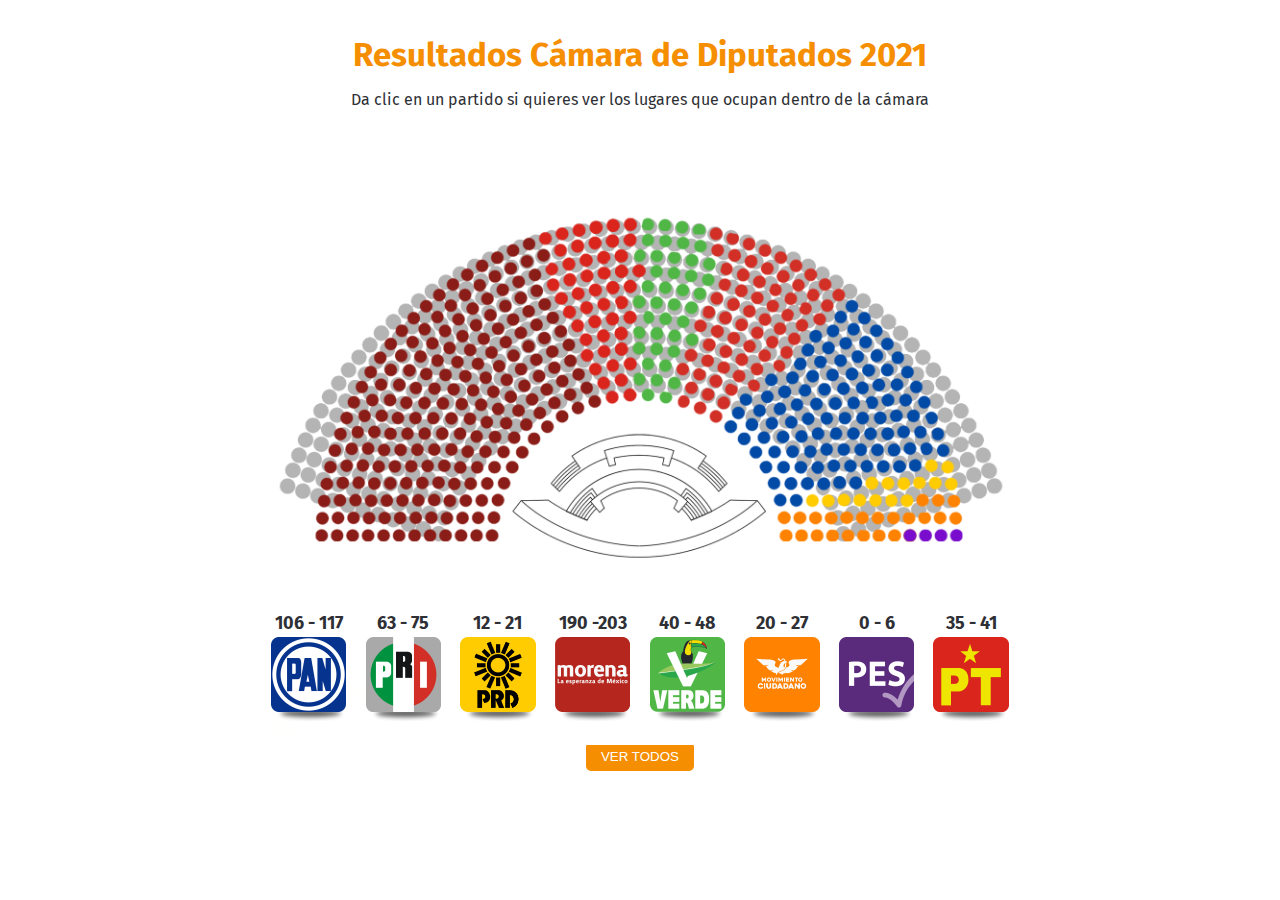
==== commit 46a50602: "se actualizaron numeros y asintos" ====
--- a/app/index.html
+++ b/app/index.html
@@ -1 +1 @@
-<!DOCTYPE html><html lang="es"><head><meta charset="UTF-8"><meta name="viewport" content="width=device-width,initial-scale=1,maximum-scale=1,user-scalable=no"><title>Resultados diputados 2021</title><link rel="stylesheet" href="css/styles.min.css"></head><body><div class="container"><h2 class="title">Resultados Cámara de Diputados 2021</h2><p class="text-instructions">Da clic en un partido si quieres ver los lugares que ocupan dentro de la cámara</p><div class="imagen-camara"><img src="img/asientos/camara-img.png" class="img-responsive" alt=""><div class="imagen-camara__asientos asientos"><img src="img/asientos/pan.png" class="img-responsive" alt="" data="pan"> <img src="img/asientos/pri.png" class="img-responsive" alt="" data="pri"> <img src="img/asientos/prd.png" class="img-responsive" alt="" data="prd"> <img src="img/asientos/morena.png" class="img-responsive" alt="" data="morena"> <img src="img/asientos/pv.png" class="img-responsive" alt="" data="pv"> <img src="img/asientos/mc.png" class="img-responsive" alt="" data="mc"> <img src="img/asientos/pt.png" class="img-responsive" alt="" data="pt"></div></div><div class="botones-partidos"><div class="botones-partidos__wrap-boton wrap-button"><span class="botones-partidos__number contador-partido">106 - 117</span><div class="botones-partidos__boton boton-partido" data="pan"><img src="img/pan.png" class="img-responsive" alt=""></div><img src="img/shadow.png" class="shadow-button" alt=""></div><div class="botones-partidos__wrap-boton wrap-button"><span class="botones-partidos__number contador-partido">63 - 75</span><div class="botones-partidos__boton boton-partido" data="pri"><img src="img/pri.png" class="img-responsive" alt=""></div><img src="img/shadow.png" class="shadow-button" alt=""></div><div class="botones-partidos__wrap-boton wrap-button"><span class="botones-partidos__number contador-partido">12 - 21</span><div class="botones-partidos__boton boton-partido" data="prd"><img src="img/prd.png" class="img-responsive" alt=""></div><img src="img/shadow.png" class="shadow-button" alt=""></div><div class="botones-partidos__wrap-boton wrap-button"><span class="botones-partidos__number contador-partido">190 -203</span><div class="botones-partidos__boton boton-partido" data="morena"><img src="img/morena.png" class="img-responsive" alt=""></div><img src="img/shadow.png" class="shadow-button" alt=""></div><div class="botones-partidos__wrap-boton wrap-button"><span class="botones-partidos__number contador-partido">40 - 48</span><div class="botones-partidos__boton boton-partido" data="pv"><img src="img/pv.png" class="img-responsive" alt=""></div><img src="img/shadow.png" class="shadow-button" alt=""></div><div class="botones-partidos__wrap-boton wrap-button"><span class="botones-partidos__number contador-partido">20 - 27</span><div class="botones-partidos__boton boton-partido" data="mc"><img src="img/mc.png" class="img-responsive" alt=""></div><img src="img/shadow.png" class="shadow-button" alt=""></div><div class="botones-partidos__wrap-boton wrap-button"><span class="botones-partidos__number contador-partido">35 - 41</span><div class="botones-partidos__boton boton-partido" data="pt"><img src="img/pt.png" class="img-responsive" alt=""></div><img src="img/shadow.png" class="shadow-button" alt=""></div></div><div class="wrap-button-all"><button class="button-all">Ver todos</button></div></div><script src="js/resources.min.js"></script><script src="js/main.min.js"></script></body></html>+<!DOCTYPE html><html lang="es"><head><meta charset="UTF-8"><meta name="viewport" content="width=device-width,initial-scale=1,maximum-scale=1,user-scalable=no"><title>Resultados diputados 2021</title><link rel="stylesheet" href="css/styles.min.css"></head><body><div class="container"><h2 class="title">Resultados Cámara de Diputados 2021</h2><p class="text-instructions">Da clic en un partido si quieres ver los lugares que ocupan dentro de la cámara</p><div class="imagen-camara"><img src="img/asientos/camara-img.png" class="img-responsive" alt=""><div class="imagen-camara__asientos asientos"><img src="img/asientos/pan.png" class="img-responsive" alt="" data="pan"> <img src="img/asientos/pri.png" class="img-responsive" alt="" data="pri"> <img src="img/asientos/prd.png" class="img-responsive" alt="" data="prd"> <img src="img/asientos/morena.png" class="img-responsive" alt="" data="morena"> <img src="img/asientos/pv.png" class="img-responsive" alt="" data="pv"> <img src="img/asientos/mc.png" class="img-responsive" alt="" data="mc"> <img src="img/asientos/pes.png" class="img-responsive" alt="" data="pes"> <img src="img/asientos/pt.png" class="img-responsive" alt="" data="pt"></div></div><div class="botones-partidos"><div class="botones-partidos__wrap-boton wrap-button"><span class="botones-partidos__number contador-partido">106 - 117</span><div class="botones-partidos__boton boton-partido" data="pan"><img src="img/pan.png" class="img-responsive" alt=""></div><img src="img/shadow.png" class="shadow-button" alt=""></div><div class="botones-partidos__wrap-boton wrap-button"><span class="botones-partidos__number contador-partido">63 - 75</span><div class="botones-partidos__boton boton-partido" data="pri"><img src="img/pri.png" class="img-responsive" alt=""></div><img src="img/shadow.png" class="shadow-button" alt=""></div><div class="botones-partidos__wrap-boton wrap-button"><span class="botones-partidos__number contador-partido">12 - 21</span><div class="botones-partidos__boton boton-partido" data="prd"><img src="img/prd.png" class="img-responsive" alt=""></div><img src="img/shadow.png" class="shadow-button" alt=""></div><div class="botones-partidos__wrap-boton wrap-button"><span class="botones-partidos__number contador-partido">190 -203</span><div class="botones-partidos__boton boton-partido" data="morena"><img src="img/morena.png" class="img-responsive" alt=""></div><img src="img/shadow.png" class="shadow-button" alt=""></div><div class="botones-partidos__wrap-boton wrap-button"><span class="botones-partidos__number contador-partido">40 - 48</span><div class="botones-partidos__boton boton-partido" data="pv"><img src="img/pv.png" class="img-responsive" alt=""></div><img src="img/shadow.png" class="shadow-button" alt=""></div><div class="botones-partidos__wrap-boton wrap-button"><span class="botones-partidos__number contador-partido">20 - 27</span><div class="botones-partidos__boton boton-partido" data="mc"><img src="img/mc.png" class="img-responsive" alt=""></div><img src="img/shadow.png" class="shadow-button" alt=""></div><div class="botones-partidos__wrap-boton wrap-button"><span class="botones-partidos__number contador-partido">0 - 6</span><div class="botones-partidos__boton boton-partido" data="pes"><img src="img/pes.png" class="img-responsive" alt=""></div><img src="img/shadow.png" class="shadow-button" alt=""></div><div class="botones-partidos__wrap-boton wrap-button"><span class="botones-partidos__number contador-partido">35 - 41</span><div class="botones-partidos__boton boton-partido" data="pt"><img src="img/pt.png" class="img-responsive" alt=""></div><img src="img/shadow.png" class="shadow-button" alt=""></div></div><div class="wrap-button-all"><button class="button-all">Ver todos</button></div></div><script src="js/resources.min.js"></script><script src="js/main.min.js"></script></body></html>--- a/app/css/styles.min.css
+++ b/app/css/styles.min.css
@@ -1 +1 @@
-@import url("https://fonts.googleapis.com/css2?family=Fira+Sans:wght@300;400;700&display=swap");*{margin:0;padding:0;box-sizing:border-box}body{background-color:#fff;color:#2e3035;font-family:'Fira Sans', sans-serif}.container{width:100%;max-width:768px;margin:0 auto;padding:20px 15px;position:relative}.title{text-align:center;color:#f68e01;padding:15px 0;font-size:1.5625rem}@media screen and (min-width: 47.375rem){.title{font-size:2.0625rem}}.text-instructions{text-align:center}.img-responsive{display:block;width:100%;height:auto;margin:0 auto}.imagen-camara{position:relative;height:250px}.imagen-camara__asientos{position:absolute;top:0;left:0;width:100%;height:100%}.imagen-camara__asientos img{position:absolute;top:0;left:0;width:100%;height:auto}@media screen and (min-width: 47.375rem){.imagen-camara{height:500px}}.botones-partidos{display:-webkit-box;display:-webkit-flex;display:-ms-flexbox;display:flex;-webkit-box-pack:justify;-webkit-justify-content:space-between;-ms-flex-pack:justify;justify-content:space-between;-webkit-flex-wrap:wrap;-ms-flex-wrap:wrap;flex-wrap:wrap}.botones-partidos__wrap-boton{width:calc((100% - 60px) / 4);position:relative;margin-bottom:30px}.botones-partidos__wrap-boton .shadow-button{display:block;width:110%;position:absolute;bottom:12px;left:-2px;right:0;margin:0 auto}.botones-partidos__boton{cursor:pointer;-webkit-transition:all .2s ease-in-out;transition:all .2s ease-in-out;position:relative;z-index:2}.botones-partidos__boton:hover{-webkit-transform:scale(0.9);-ms-transform:scale(0.9);transform:scale(0.9)}.botones-partidos__number{display:block;text-align:center;font-weight:700;padding:3px 0;font-size:1.125rem}@media screen and (min-width: 47.375rem){.botones-partidos__wrap-boton{width:calc((100% - 210px) / 7)}}.wrap-button-all{display:-webkit-box;display:-webkit-flex;display:-ms-flexbox;display:flex;-webkit-box-pack:center;-webkit-justify-content:center;-ms-flex-pack:center;justify-content:center}.wrap-button-all .button-all{display:inline-block;background-color:#f68e01;color:white;border:none;outline:none !important;text-transform:uppercase;padding:7px 15px;border-radius:5px;cursor:pointer;-webkit-transition:all .2s ease-in-out;transition:all .2s ease-in-out}.wrap-button-all .button-all:hover{opacity:.8}
+@import url("https://fonts.googleapis.com/css2?family=Fira+Sans:wght@300;400;700&display=swap");*{margin:0;padding:0;box-sizing:border-box}body{background-color:#fff;color:#2e3035;font-family:'Fira Sans', sans-serif}.container{width:100%;max-width:768px;margin:0 auto;padding:20px 15px;position:relative}.title{text-align:center;color:#f68e01;padding:15px 0;font-size:1.5625rem}@media screen and (min-width: 47.375rem){.title{font-size:2.0625rem}}.text-instructions{text-align:center}.img-responsive{display:block;width:100%;height:auto;margin:0 auto}.imagen-camara{position:relative;height:250px}.imagen-camara__asientos{position:absolute;top:0;left:0;width:100%;height:100%}.imagen-camara__asientos img{position:absolute;top:0;left:0;width:100%;height:auto}@media screen and (min-width: 47.375rem){.imagen-camara{height:500px}}.botones-partidos{display:-webkit-box;display:-webkit-flex;display:-ms-flexbox;display:flex;-webkit-box-pack:justify;-webkit-justify-content:space-between;-ms-flex-pack:justify;justify-content:space-between;-webkit-flex-wrap:wrap;-ms-flex-wrap:wrap;flex-wrap:wrap}.botones-partidos__wrap-boton{width:calc((100% - 60px) / 4);position:relative;margin-bottom:30px}.botones-partidos__wrap-boton .shadow-button{display:block;width:110%;position:absolute;bottom:-12px;left:-2px;right:0;margin:0 auto}.botones-partidos__boton{cursor:pointer;-webkit-transition:all .2s ease-in-out;transition:all .2s ease-in-out;position:relative;z-index:2}.botones-partidos__boton:hover{-webkit-transform:scale(0.9);-ms-transform:scale(0.9);transform:scale(0.9)}.botones-partidos__number{display:block;text-align:center;font-weight:700;padding:3px 0;font-size:1.125rem}@media screen and (min-width: 47.375rem){.botones-partidos__wrap-boton{width:calc((100% - 210px) / 7)}}.wrap-button-all{display:-webkit-box;display:-webkit-flex;display:-ms-flexbox;display:flex;-webkit-box-pack:center;-webkit-justify-content:center;-ms-flex-pack:center;justify-content:center}.wrap-button-all .button-all{display:inline-block;background-color:#f68e01;color:white;border:none;outline:none !important;text-transform:uppercase;padding:7px 15px;border-radius:5px;cursor:pointer;-webkit-transition:all .2s ease-in-out;transition:all .2s ease-in-out}.wrap-button-all .button-all:hover{opacity:.8}
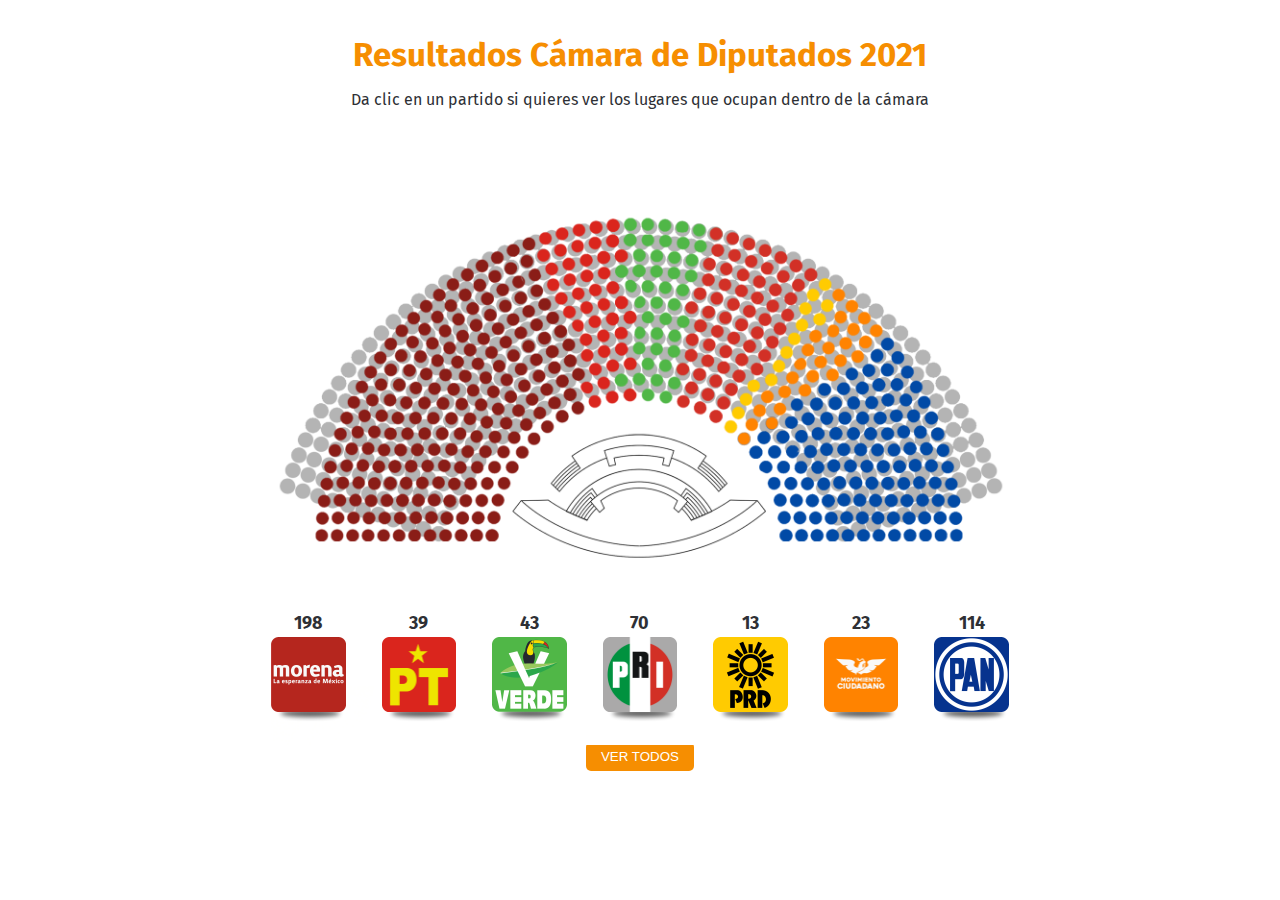
==== commit d0eb210e: "update info component" ====
--- a/app/index.html
+++ b/app/index.html
@@ -1 +1 @@
-<!DOCTYPE html><html lang="es"><head><meta charset="UTF-8"><meta name="viewport" content="width=device-width,initial-scale=1,maximum-scale=1,user-scalable=no"><title>Resultados diputados 2021</title><link rel="stylesheet" href="css/styles.min.css"></head><body><div class="container"><h2 class="title">Resultados Cámara de Diputados 2021</h2><p class="text-instructions">Da clic en un partido si quieres ver los lugares que ocupan dentro de la cámara</p><div class="imagen-camara"><img src="img/asientos/camara-img.png" class="img-responsive" alt=""><div class="imagen-camara__asientos asientos"><img src="img/asientos/pan.png" class="img-responsive" alt="" data="pan"> <img src="img/asientos/pri.png" class="img-responsive" alt="" data="pri"> <img src="img/asientos/prd.png" class="img-responsive" alt="" data="prd"> <img src="img/asientos/morena.png" class="img-responsive" alt="" data="morena"> <img src="img/asientos/pv.png" class="img-responsive" alt="" data="pv"> <img src="img/asientos/mc.png" class="img-responsive" alt="" data="mc"> <img src="img/asientos/pes.png" class="img-responsive" alt="" data="pes"> <img src="img/asientos/pt.png" class="img-responsive" alt="" data="pt"></div></div><div class="botones-partidos"><div class="botones-partidos__wrap-boton wrap-button"><span class="botones-partidos__number contador-partido">106 - 117</span><div class="botones-partidos__boton boton-partido" data="pan"><img src="img/pan.png" class="img-responsive" alt=""></div><img src="img/shadow.png" class="shadow-button" alt=""></div><div class="botones-partidos__wrap-boton wrap-button"><span class="botones-partidos__number contador-partido">63 - 75</span><div class="botones-partidos__boton boton-partido" data="pri"><img src="img/pri.png" class="img-responsive" alt=""></div><img src="img/shadow.png" class="shadow-button" alt=""></div><div class="botones-partidos__wrap-boton wrap-button"><span class="botones-partidos__number contador-partido">12 - 21</span><div class="botones-partidos__boton boton-partido" data="prd"><img src="img/prd.png" class="img-responsive" alt=""></div><img src="img/shadow.png" class="shadow-button" alt=""></div><div class="botones-partidos__wrap-boton wrap-button"><span class="botones-partidos__number contador-partido">190 -203</span><div class="botones-partidos__boton boton-partido" data="morena"><img src="img/morena.png" class="img-responsive" alt=""></div><img src="img/shadow.png" class="shadow-button" alt=""></div><div class="botones-partidos__wrap-boton wrap-button"><span class="botones-partidos__number contador-partido">40 - 48</span><div class="botones-partidos__boton boton-partido" data="pv"><img src="img/pv.png" class="img-responsive" alt=""></div><img src="img/shadow.png" class="shadow-button" alt=""></div><div class="botones-partidos__wrap-boton wrap-button"><span class="botones-partidos__number contador-partido">20 - 27</span><div class="botones-partidos__boton boton-partido" data="mc"><img src="img/mc.png" class="img-responsive" alt=""></div><img src="img/shadow.png" class="shadow-button" alt=""></div><div class="botones-partidos__wrap-boton wrap-button"><span class="botones-partidos__number contador-partido">0 - 6</span><div class="botones-partidos__boton boton-partido" data="pes"><img src="img/pes.png" class="img-responsive" alt=""></div><img src="img/shadow.png" class="shadow-button" alt=""></div><div class="botones-partidos__wrap-boton wrap-button"><span class="botones-partidos__number contador-partido">35 - 41</span><div class="botones-partidos__boton boton-partido" data="pt"><img src="img/pt.png" class="img-responsive" alt=""></div><img src="img/shadow.png" class="shadow-button" alt=""></div></div><div class="wrap-button-all"><button class="button-all">Ver todos</button></div></div><script src="js/resources.min.js"></script><script src="js/main.min.js"></script></body></html>+<!DOCTYPE html><html lang="es"><head><meta charset="UTF-8"><meta name="viewport" content="width=device-width,initial-scale=1,maximum-scale=1,user-scalable=no"><title>Resultados diputados 2021</title><link rel="stylesheet" href="css/styles.min.css"></head><body><div class="container"><h2 class="title">Resultados Cámara de Diputados 2021</h2><p class="text-instructions">Da clic en un partido si quieres ver los lugares que ocupan dentro de la cámara</p><div class="imagen-camara"><img src="img/asientos/camara-img.png" class="img-responsive" alt=""><div class="imagen-camara__asientos asientos"><img src="img/asientos/morena.png" class="img-responsive" alt="" data="morena"> <img src="img/asientos/pt.png" class="img-responsive" alt="" data="pt"> <img src="img/asientos/pv.png" class="img-responsive" alt="" data="pv"> <img src="img/asientos/pri.png" class="img-responsive" alt="" data="pri"> <img src="img/asientos/prd.png" class="img-responsive" alt="" data="prd"> <img src="img/asientos/mc.png" class="img-responsive" alt="" data="mc"> <img src="img/asientos/pan.png" class="img-responsive" alt="" data="pan"></div></div><div class="botones-partidos"><div class="botones-partidos__wrap-boton wrap-button"><span class="botones-partidos__number contador-partido">198</span><div class="botones-partidos__boton boton-partido" data="morena"><img src="img/morena.png" class="img-responsive" alt=""></div><img src="img/shadow.png" class="shadow-button" alt=""></div><div class="botones-partidos__wrap-boton wrap-button"><span class="botones-partidos__number contador-partido">39</span><div class="botones-partidos__boton boton-partido" data="pt"><img src="img/pt.png" class="img-responsive" alt=""></div><img src="img/shadow.png" class="shadow-button" alt=""></div><div class="botones-partidos__wrap-boton wrap-button"><span class="botones-partidos__number contador-partido">43</span><div class="botones-partidos__boton boton-partido" data="pv"><img src="img/pv.png" class="img-responsive" alt=""></div><img src="img/shadow.png" class="shadow-button" alt=""></div><div class="botones-partidos__wrap-boton wrap-button"><span class="botones-partidos__number contador-partido">70</span><div class="botones-partidos__boton boton-partido" data="pri"><img src="img/pri.png" class="img-responsive" alt=""></div><img src="img/shadow.png" class="shadow-button" alt=""></div><div class="botones-partidos__wrap-boton wrap-button"><span class="botones-partidos__number contador-partido">13</span><div class="botones-partidos__boton boton-partido" data="prd"><img src="img/prd.png" class="img-responsive" alt=""></div><img src="img/shadow.png" class="shadow-button" alt=""></div><div class="botones-partidos__wrap-boton wrap-button"><span class="botones-partidos__number contador-partido">23</span><div class="botones-partidos__boton boton-partido" data="mc"><img src="img/mc.png" class="img-responsive" alt=""></div><img src="img/shadow.png" class="shadow-button" alt=""></div><div class="botones-partidos__wrap-boton wrap-button"><span class="botones-partidos__number contador-partido">114</span><div class="botones-partidos__boton boton-partido" data="pan"><img src="img/pan.png" class="img-responsive" alt=""></div><img src="img/shadow.png" class="shadow-button" alt=""></div></div><div class="wrap-button-all"><button class="button-all">Ver todos</button></div></div><script src="js/resources.min.js"></script><script src="js/main.min.js"></script></body></html>--- a/app/css/styles.min.css
+++ b/app/css/styles.min.css
@@ -1 +1 @@
-@import url("https://fonts.googleapis.com/css2?family=Fira+Sans:wght@300;400;700&display=swap");*{margin:0;padding:0;box-sizing:border-box}body{background-color:#fff;color:#2e3035;font-family:'Fira Sans', sans-serif}.container{width:100%;max-width:768px;margin:0 auto;padding:20px 15px;position:relative}.title{text-align:center;color:#f68e01;padding:15px 0;font-size:1.5625rem}@media screen and (min-width: 47.375rem){.title{font-size:2.0625rem}}.text-instructions{text-align:center}.img-responsive{display:block;width:100%;height:auto;margin:0 auto}.imagen-camara{position:relative;height:250px}.imagen-camara__asientos{position:absolute;top:0;left:0;width:100%;height:100%}.imagen-camara__asientos img{position:absolute;top:0;left:0;width:100%;height:auto}@media screen and (min-width: 47.375rem){.imagen-camara{height:500px}}.botones-partidos{display:-webkit-box;display:-webkit-flex;display:-ms-flexbox;display:flex;-webkit-box-pack:justify;-webkit-justify-content:space-between;-ms-flex-pack:justify;justify-content:space-between;-webkit-flex-wrap:wrap;-ms-flex-wrap:wrap;flex-wrap:wrap}.botones-partidos__wrap-boton{width:calc((100% - 60px) / 4);position:relative;margin-bottom:30px}.botones-partidos__wrap-boton .shadow-button{display:block;width:110%;position:absolute;bottom:-12px;left:-2px;right:0;margin:0 auto}.botones-partidos__boton{cursor:pointer;-webkit-transition:all .2s ease-in-out;transition:all .2s ease-in-out;position:relative;z-index:2}.botones-partidos__boton:hover{-webkit-transform:scale(0.9);-ms-transform:scale(0.9);transform:scale(0.9)}.botones-partidos__number{display:block;text-align:center;font-weight:700;padding:3px 0;font-size:1.125rem}@media screen and (min-width: 47.375rem){.botones-partidos__wrap-boton{width:calc((100% - 210px) / 7)}}.wrap-button-all{display:-webkit-box;display:-webkit-flex;display:-ms-flexbox;display:flex;-webkit-box-pack:center;-webkit-justify-content:center;-ms-flex-pack:center;justify-content:center}.wrap-button-all .button-all{display:inline-block;background-color:#f68e01;color:white;border:none;outline:none !important;text-transform:uppercase;padding:7px 15px;border-radius:5px;cursor:pointer;-webkit-transition:all .2s ease-in-out;transition:all .2s ease-in-out}.wrap-button-all .button-all:hover{opacity:.8}
+@import url("https://fonts.googleapis.com/css2?family=Fira+Sans:wght@300;400;700&display=swap");*{margin:0;padding:0;box-sizing:border-box}body{background-color:#fff;color:#2e3035;font-family:'Fira Sans', sans-serif}.container{width:100%;max-width:768px;margin:0 auto;padding:20px 15px;position:relative}.title{text-align:center;color:#f68e01;padding:15px 0;font-size:1.5625rem}@media screen and (min-width: 47.375rem){.title{font-size:2.0625rem}}.text-instructions{text-align:center}.img-responsive{display:block;width:100%;height:auto;margin:0 auto}.imagen-camara{position:relative;height:250px}.imagen-camara__asientos{position:absolute;top:0;left:0;width:100%;height:100%}.imagen-camara__asientos img{position:absolute;top:0;left:0;width:100%;height:auto}@media screen and (min-width: 47.375rem){.imagen-camara{height:500px}}.botones-partidos{display:-webkit-box;display:-webkit-flex;display:-ms-flexbox;display:flex;-webkit-box-pack:justify;-webkit-justify-content:space-between;-ms-flex-pack:justify;justify-content:space-between;-webkit-flex-wrap:wrap;-ms-flex-wrap:wrap;flex-wrap:wrap}.botones-partidos__wrap-boton{width:calc((100% - 60px) / 4);position:relative;margin-bottom:30px}.botones-partidos__wrap-boton .shadow-button{display:block;width:110%;position:absolute;bottom:-12px;left:-2px;right:0;margin:0 auto}.botones-partidos__boton{cursor:pointer;-webkit-transition:all .2s ease-in-out;transition:all .2s ease-in-out;position:relative;z-index:2}.botones-partidos__boton:hover{-webkit-transform:scale(0.9);-ms-transform:scale(0.9);transform:scale(0.9)}.botones-partidos__number{display:block;text-align:center;font-weight:700;padding:3px 0;font-size:1.125rem}@media screen and (min-width: 47.375rem){.botones-partidos__wrap-boton{width:calc((100% - 140px) / 8)}}.wrap-button-all{display:-webkit-box;display:-webkit-flex;display:-ms-flexbox;display:flex;-webkit-box-pack:center;-webkit-justify-content:center;-ms-flex-pack:center;justify-content:center}.wrap-button-all .button-all{display:inline-block;background-color:#f68e01;color:white;border:none;outline:none !important;text-transform:uppercase;padding:7px 15px;border-radius:5px;cursor:pointer;-webkit-transition:all .2s ease-in-out;transition:all .2s ease-in-out}.wrap-button-all .button-all:hover{opacity:.8}
